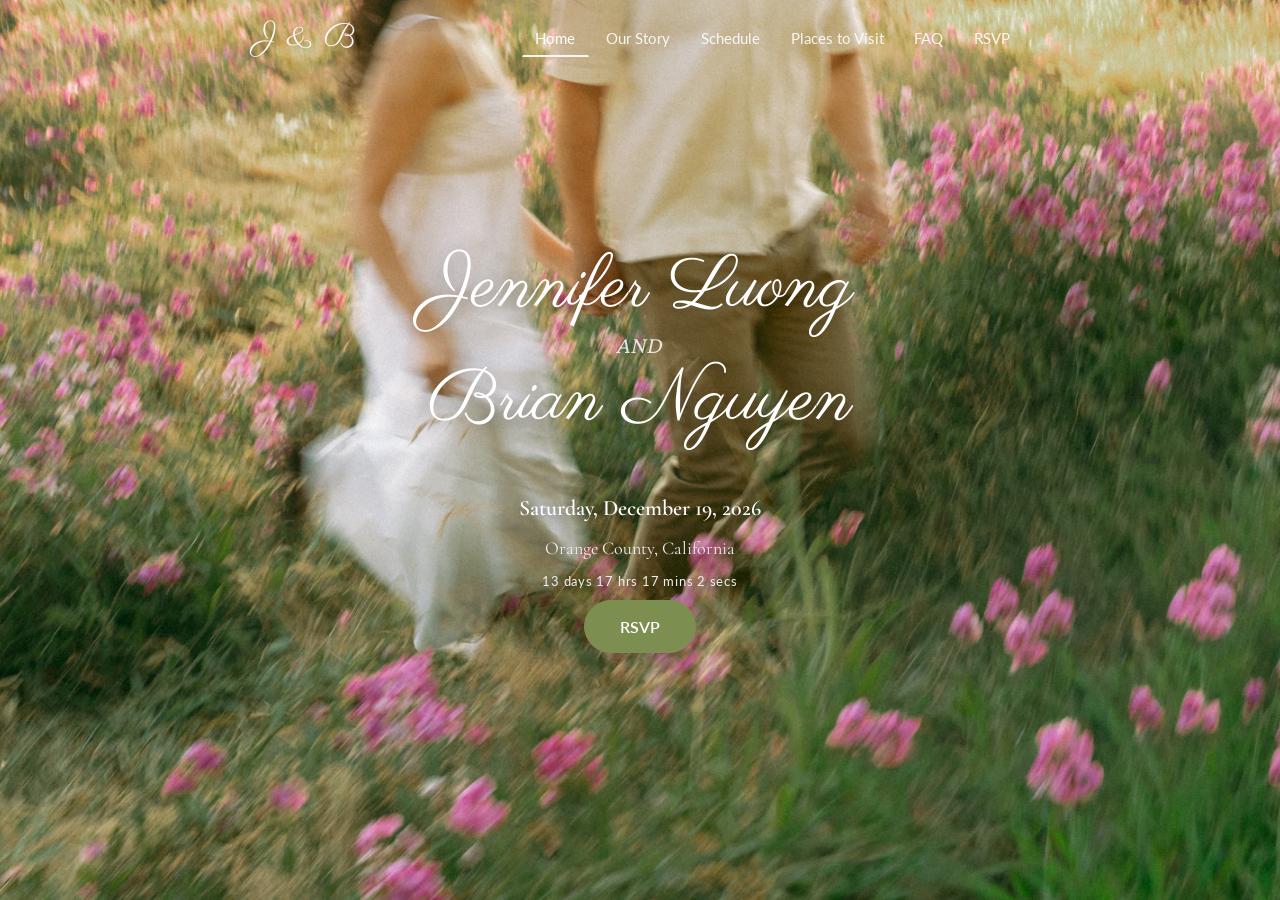
==== index.html @ 2b69e9c0 "Reduce homepage font size on mobile" ====
<!doctype html>
<html lang="en">
<head>
  <meta charset="utf-8">
  <meta name="viewport" content="width=device-width, initial-scale=1">
  <title>Jen and Brian | Wedding</title>
  <meta name="description" content="Jen and Brian wedding details, story, schedule, and travel information.">
  <link rel="preconnect" href="https://fonts.googleapis.com">
  <link rel="preconnect" href="https://fonts.gstatic.com" crossorigin>
  <link href="https://fonts.googleapis.com/css2?family=Cormorant+Garamond:wght@500;600;700&family=Crimson+Pro:wght@400;600&family=Dancing+Script:wght@600;700&family=Lato:wght@400;700&family=Parisienne&display=swap" rel="stylesheet">
  <link rel="stylesheet" href="assets/css/styles.css">
</head>
<body>
  <div class="page-hero page-hero--home">
    <header class="site-header">
      <div class="header-inner">
        <a class="wordmark" href="index.html">J & B</a>
        <button class="nav-toggle" data-nav-toggle aria-expanded="false" aria-controls="main-nav" aria-label="Menu">☰</button>
        <ul class="main-nav" id="main-nav" data-nav>
          <li><a class="active" href="index.html">Home</a></li>
          <li><a href="our-story.html">Our Story</a></li>
          <li><a href="schedule.html">Schedule</a></li>
          <li><a href="places-to-visit.html">Places to Visit</a></li>
          <li><a href="faq.html">FAQ</a></li>
          <li><a href="https://withjoy.com/jennifer-and-brian-dec-2026/rsvp">RSVP</a></li>
        </ul>
      </div>
    </header>
    <div class="hero-content">
      <div class="hero-names">
        <p class="hero-name">Jennifer Luong</p>
        <p class="hero-ampersand">AND</p>
        <p class="hero-name">Brian Nguyen</p>
      </div>
      <div class="hero-details">
        <p class="home-date">Saturday, December 19, 2026</p>
        <p class="home-location">Orange County, California</p>
        <p class="home-countdown" data-countdown="2026-12-19T17:00:00"></p>
        <a class="button-rsvp" href="https://withjoy.com/jennifer-and-brian-dec-2026/rsvp">RSVP</a>
      </div>
    </div>
  </div>

  <script src="assets/js/site.js" defer></script>
</body>
</html>
---- assets/css/styles.css ----
:root {
  --bg-cream: #f5f2e4;
  --bg-sand: #fcf9f3;
  --bg-green: #e8f0e6;
  --paper: #fffdf7;
  --ink: #333333;
  --ink-muted: #5a524b;
  --brand: #7d8e51;
  --brand-dark: #6b7b43;
  --line: #dacbb5;
  --shadow: 0 10px 30px rgba(59, 42, 29, 0.08);
  --radius: 16px;
  --radius-sm: 10px;
  --max: 800px;
}

* {
  box-sizing: border-box;
}

html,
body {
  margin: 0;
  padding: 0;
}

body {
  font-family: "Lato", "Segoe UI", sans-serif;
  font-size: 15px;
  color: #333333;
  background: var(--bg-sand);
  line-height: 1.6;
}

img {
  max-width: 100%;
  height: auto;
}

a {
  color: #7d8e51;
}

p {
  font-size: 14px;
}

/* ---- Hero banner ---- */
.page-hero {
  position: relative;
  width: 100%;
  min-height: 280px;
  background-image: url('../images/DSC05276.jpg');
  background-size: cover;
  background-position: center top;
  overflow: hidden;
}

.page-hero--home {
  height: 100vh;
  display: flex;
  flex-direction: column;
  position: relative;
  background-attachment: fixed;
}

/* ---- Hero carousel (disabled) ----
.hero-carousel {
  position: absolute;
  inset: 0;
  z-index: 1;
}

.hero-slide {
  position: absolute;
  inset: 0;
  background-size: cover;
  background-position: center;
  animation: slideLeft 15s linear infinite;
}

.hero-slide:nth-child(1) {
  animation-delay: 0s;
}

.hero-slide:nth-child(2) {
  animation-delay: -5s;
}

.hero-slide:nth-child(3) {
  animation-delay: -10s;
}

@keyframes slideLeft {
  0% {
    transform: translateX(100%);
  }
  33.33% {
    transform: translateX(0);
  }
  66.66% {
    transform: translateX(-100%);
  }
  100% {
    transform: translateX(-100%);
  }
}
---- */

.page-hero::after {
  position: absolute;
  inset: 0;
  background: linear-gradient(to bottom, rgba(0,0,0,0.12) 0%, rgba(0,0,0,0.04) 60%, transparent 100%);
  pointer-events: none;
  z-index: 2;
}

.hero-names {
  position: relative;
  z-index: 3;
  display: flex;
  flex-direction: column;
  align-items: center;
  justify-content: center;
  padding: 0;
  text-align: center;
}

.hero-name {
  font-family: "Parisienne", cursive !important;
  font-weight: 400;
  font-size: 72px !important;
  color: #fff;
  margin: 0;
  line-height: 1.15;
  text-shadow: 0 2px 16px rgba(0, 0, 0, 0.28);
}

.hero-ampersand {
  font-family: "Crimson Pro", serif !important;
  font-weight: 400;
  font-style: italic;
  font-size: 24px !important;
  color: #ffffffd1;
  margin: 0.2rem 0;
  line-height: 1;
  text-shadow: 0 2px 10px rgba(0, 0, 0, 0.2);
}

.hero-content {
  position: relative;
  z-index: 3;
  flex: 1;
  display: flex;
  flex-direction: column;
  align-items: center;
  justify-content: center;
  padding: 3rem 1.5rem;
  text-align: center;
  gap: 3rem;
}

.hero-details {
  display: flex;
  flex-direction: column;
  align-items: center;
  gap: 0.5rem;
}

/* ---- Home intro card ---- */
.home-intro {
  max-width: 600px;
  margin: 0 auto;
  padding: 3rem 1.5rem 1rem;
  text-align: center;
}

.home-date {
  font-family: "Cormorant Garamond", Georgia, serif;
  font-size: 22px;
  color: #fff;
  margin: 0;
  font-weight: 600;
  text-shadow: 0 2px 8px rgba(0, 0, 0, 0.25);
}

.home-location {
  font-family: "Cormorant Garamond", Georgia, serif;
  font-size: 18px;
  color: #f0f0f0;
  margin: 0;
  text-shadow: 0 1px 6px rgba(0, 0, 0, 0.2);
}

.home-countdown {
  font-size: 13px;
  letter-spacing: 0.06em;
  color: #f0f0f0;
  margin: 0;
  text-shadow: 0 1px 6px rgba(0, 0, 0, 0.2);
}

.button-rsvp {
  display: inline-flex;
  align-items: center;
  justify-content: center;
  min-height: 52px;
  padding: 0.8rem 2.2rem;
  border-radius: 999px;
  background: var(--brand);
  color: #fff;
  border: 1px solid var(--brand);
  text-decoration: none;
  font-weight: 600;
  font-size: 16px;
  transition: transform 180ms ease, background-color 180ms ease;
  box-shadow: 0 4px 12px rgba(0, 0, 0, 0.15);
}

.button-rsvp:hover,
.button-rsvp:focus-visible {
  background: var(--brand-dark);
  transform: translateY(-2px);
}

/* ---- Site header ---- */
.site-header {
  position: absolute;
  top: 0;
  left: 0;
  right: 0;
  z-index: 30;
  background: transparent;
  border-bottom: none;
  transition: background 280ms ease, border-color 280ms ease, box-shadow 280ms ease;
}

.site-header.scrolled {
  position: fixed;
  background: rgba(255, 253, 247, 0.95);
  backdrop-filter: blur(8px);
  border-bottom: 1px solid rgba(143, 95, 70, 0.2);
  box-shadow: 0 2px 12px rgba(59, 42, 29, 0.07);
}

/* Wordmark + toggle: white on hero */
.site-header:not(.scrolled) .wordmark {
  color: #fffffff2;
  text-shadow: 0 1px 6px rgba(0, 0, 0, 0.25);
}

.site-header:not(.scrolled) .nav-toggle {
  border-color: rgba(255, 255, 255, 0.45);
  background: rgba(255, 255, 255, 0.12);
  color: #fff;
}

.header-inner {
  max-width: var(--max);
  margin: 0 auto;
  padding: 0.75rem 1rem;
  display: flex;
  align-items: center;
  justify-content: space-between;
  gap: 1rem;
}

.wordmark {
  font-family: "Parisienne", cursive;
  font-size: 32px;
  letter-spacing: 0.02em;
  text-decoration: none;
  color: inherit;
}

.nav-toggle {
  border: 1px solid var(--line);
  background: var(--paper);
  color: #333333;
  border-radius: 999px;
  width: 44px;
  height: 44px;
  font-size: 18px;
  display: inline-flex;
  align-items: center;
  justify-content: center;
}

.main-nav {
  position: absolute;
  inset: calc(100% + 1px) 0 auto 0;
  margin: 0;
  padding: 0.25rem 1rem 0.85rem;
  list-style: none;
  display: none;
  background: rgba(255, 253, 247, 0.97);
  border-bottom: 1px solid rgba(143, 95, 70, 0.22);
}

.main-nav.open {
  display: block;
}

.main-nav li {
  margin: 0.3rem 0;
}

.main-nav a {
  display: block;
  text-decoration: none;
  border: 1px solid transparent;
  border-radius: 999px;
  padding: 0.45rem 0.8rem;
}

.main-nav a:hover,
.main-nav a:focus-visible {
  border-color: var(--line);
}

.main-nav a.active {
  border-color: var(--brand);
  color: #6b7b43;
  background: #f8f0e7;
}

.page {
  max-width: var(--max);
  margin: 0 auto;
  padding: 3rem 3rem 4rem;
  background: var(--bg-cream);
}

.eyebrow {
  text-transform: uppercase;
  letter-spacing: 0.12em;
  font-size: 12px;
  color: #5a524b;
  margin: 0 0 0.6rem;
}

h1 {
  text-transform: uppercase;
  letter-spacing: 0.12em;
  font-size: 20px;
  color: #5a524b;
  margin: 0 0 0.6rem;
}

h2,
h3 {
  margin-top: 0;
  font-family: "Cormorant Garamond", Georgia, serif;
  line-height: 1.1;
}

h2 {
  font-size: 32px;
  margin-bottom: 0.7rem;
}

h3 {
  font-size: 21px;
}

.lead {
  font-size: 16px;
  color: #5a524b;
  max-width: 70ch;
}

.hero {
  display: grid;
  gap: 1.5rem;
  align-items: center;
  margin-bottom: 2.5rem;
}

.hero-card,
.panel,
.event,
.place,
.faq-item,
.cta-box {
  background: var(--paper);
  border: 1px solid var(--line);
  border-radius: var(--radius);
  box-shadow: var(--shadow);
}

.hero-card {
  padding: clamp(1.2rem, 1rem + 1vw, 2.1rem);
}

.image-placeholder {
  aspect-ratio: 4 / 5;
  border-radius: var(--radius);
  border: 1px dashed #bfa78d;
  background:
    linear-gradient(135deg, rgba(143, 95, 70, 0.16), rgba(143, 95, 70, 0.05)),
    repeating-linear-gradient(45deg, rgba(143, 95, 70, 0.08) 0 10px, rgba(143, 95, 70, 0.02) 10px 20px);
  display: grid;
  place-items: center;
  text-align: center;
  color: #755544;
  padding: 1rem;
  font-family: "Cormorant Garamond", Georgia, serif;
  font-size: 19px;
}

.button-row {
  display: flex;
  flex-wrap: wrap;
  gap: 0.8rem;
  margin-top: 1.3rem;
}

.button,
.link-chip {
  display: inline-flex;
  align-items: center;
  justify-content: center;
  min-height: 48px;
  border-radius: 999px;
  padding: 0.6rem 1.1rem;
  text-decoration: none;
  font-weight: 600;
}

.button.primary {
  background: var(--brand);
  color: #fff;
  border: 1px solid var(--brand);
}

.button.primary:hover,
.button.primary:focus-visible {
  background: var(--brand-dark);
}

.button.ghost {
  border: 1px solid var(--line);
  background: #fff;
}

.grid-3,
.grid-2 {
  display: grid;
  gap: 1rem;
}

.panel,
.event,
.place,
.cta-box {
  padding: 1.1rem;
}

.section {
  margin: 2rem 0;
}

.timeline {
  margin: 1.4rem 0 0;
  padding: 0;
  list-style: none;
  display: grid;
  gap: 1rem;
}

.timeline li {
  border-left: 3px solid #cda98f;
  padding: 0.4rem 0 0.4rem 1rem;
  background: rgba(255, 255, 255, 0.5);
  border-radius: 0 var(--radius-sm) var(--radius-sm) 0;
}

.meta {
  color: #5a524b;
  margin: 0.1rem 0 0.7rem;
}

.schedule-list {
  display: grid;
  gap: 1rem;
  margin-top: 1rem;
}

.page-hero--subtle {
  /* inherits height and background from .page-hero */
}

.page-hero--subtle::after {
  display: none;
}

.page-hero--subtle .site-header:not(.scrolled) .wordmark {
  color: #fffffff2;
  text-shadow: 0 1px 6px rgba(0, 0, 0, 0.25);
}

.page-hero--subtle .site-header:not(.scrolled) .nav-toggle {
  border-color: rgba(255, 255, 255, 0.45);
  background: rgba(255, 255, 255, 0.12);
  color: #fff;
}

.page-hero--subtle .site-header:not(.scrolled) .main-nav a {
  color: #fff;
}

.page-hero--minimal {
  min-height: 250px;
  display: flex;
  flex-direction: column;
  position: relative;
}

.page-hero--minimal .site-header {
  position: fixed;
}

.page-hero--minimal .site-header:not(.scrolled) .wordmark {
  color: #fffffff2;
  text-shadow: 0 1px 6px rgba(0, 0, 0, 0.25);
}

.page-hero--minimal .site-header:not(.scrolled) .nav-toggle {
  border-color: rgba(255, 255, 255, 0.45);
  background: rgba(255, 255, 255, 0.12);
  color: #fff;
}

.page-hero--minimal::after {
  display: none;
}

.schedule-day {
  margin-top: 1rem;
}

.schedule-day-label {
  margin: 0 0 1.2rem;
  font-size: 16px;
  letter-spacing: 0.18em;
  text-transform: uppercase;
  color: #5a524b;
}

.schedule-timeline {
  position: relative;
  padding-left: 48px;
}

.schedule-timeline::before {
  content: "";
  position: absolute;
  left: 12px;
  top: 6px;
  bottom: 8px;
  width: 1px;
  background: #c9baa4;
}

.schedule-item {
  position: relative;
  padding: 0 0 1.5rem;
}

.schedule-item::before {
  content: "";
  position: absolute;
  left: -43px;
  top: 6px;
  width: 10px;
  height: 10px;
  border-radius: 50%;
  border: 2px solid #6b7b43;
  background: #f5f2e4;
}

.schedule-item:last-child {
  padding-bottom: 0;
}

.schedule-time {
  display: block;
  margin: 0 0 0.2rem;
  font-size: 15px;
  color: #5a524b;
}

.schedule-title {
  margin: 0 0 0.3rem;
  font-size: 28px;
  line-height: 1.12;
}

.schedule-address {
  margin: 0 0 0.6rem;
  color: #7d8e51;
}

.schedule-item p {
  margin: 0 0 0.6rem;
}

.schedule-map-wrap {
  margin: 0.6rem 0 0.6rem;
  border-radius: 10px;
  overflow: hidden;
  border: 1px solid #d8cdb9;
}

.schedule-map-wrap iframe {
  width: 100%;
  height: 230px;
  border: 0;
  display: block;
}

.schedule-actions {
  margin: 0;
  font-size: 12px;
  letter-spacing: 0.1em;
  text-transform: uppercase;
  color: #7d8e51;
}

.schedule-actions a {
  color: #7d8e51;
  text-decoration: none;
}

.schedule-actions a:hover,
.schedule-actions a:focus-visible {
  text-decoration: underline;
}

.schedule-actions span {
  color: #9c9a8e;
  margin: 0 6px;
}

.event time {
  font-family: "Cormorant Garamond", Georgia, serif;
  font-size: 21px;
  color: #6b7b43;
}

.faq {
  display: grid;
  gap: 0.9rem;
}

.faq-item {
  overflow: clip;
}

.faq-item summary {
  cursor: pointer;
  padding: 0.9rem 1rem;
  font-weight: 700;
  list-style: none;
}

.faq-item summary::-webkit-details-marker {
  display: none;
}

.faq-item summary::after {
  content: "+";
  float: right;
  color: #6b7b43;
}

.faq-item[open] summary::after {
  content: "-";
}

.faq-item p {
  margin: 0;
  padding: 0 1rem 1rem;
  color: #5a524b;
}

.faq-item table {
  width: calc(100% - 2rem);
  margin: 0 1rem 1rem;
  border-collapse: collapse;
  font-size: 13px;
}

.faq-item th,
.faq-item td {
  border: 1px solid #d9cdbb;
  padding: 6px 8px;
  text-align: left;
  vertical-align: top;
}

.faq-item th {
  background: #f8f3e8;
  color: #333333;
}

.qa-intro {
  text-align: left;
}

.page-hero--minimal + .page > .section:first-child,
.page-hero--minimal + .page > .schedule-day:first-child,
.page-hero--minimal + .page > .qa-intro:first-child {
  margin-top: 1rem;
}

.qa-title {
  font-family: "Parisienne", cursive;
  font-size: 64px;
  font-weight: 400;
  line-height: 1;
  margin: 0 0 0.8rem;
  color: #333333;
}

.qa-category-title {
  font-family: "Cormorant Garamond", Georgia, serif;
  font-size: 18px;
  font-weight: 600;
  color: #333333;
  margin: 1.5rem 0 0.6rem;
  text-transform: uppercase;
  letter-spacing: 0.08em;
  border-bottom: 2px solid var(--brand);
  padding-bottom: 0.5rem;
}

.qa-subtitle {
  margin: 0;
  font-size: 14px;
  line-height: 1.5;
  text-align: left;
}

.qa-list {
  display: grid;
  gap: 1.6rem;
}

.qa-entry {
  padding: 0;
}

.qa-question {
  margin: 0 0 0.6rem;
  font-family: "Cormorant Garamond", Georgia, serif;
  font-size: 18px;
  font-weight: 600;
  line-height: 1.2;
  color: #333333;
}

.qa-answer {
  margin: 0 0 0.55rem;
  padding: 0;
  color: #5a524b;
}

.qa-table-wrap {
  overflow-x: auto;
  margin: 0 0 0.7rem;
}

.qa-table {
  width: 100%;
  border-collapse: collapse;
  font-size: 13px;
  margin: 0;
}

.qa-table th,
.qa-table td {
  border: 1px solid #d9cdbb;
  padding: 6px 8px;
  text-align: left;
  vertical-align: top;
}

.qa-table th {
  background: #f8f3e8;
  color: #333333;
}

.link-chip {
  border: 1px solid var(--line);
  background: #fff;
}

.site-footer {
  border-top: 1px solid rgba(143, 95, 70, 0.2);
  padding: 1.2rem 1rem 2.2rem;
}

.footer-inner {
  max-width: var(--max);
  margin: 0 auto;
  color: #5a524b;
  display: flex;
  flex-wrap: wrap;
  justify-content: space-between;
  gap: 0.7rem;
}

.reveal {
  opacity: 0;
  transform: translateY(16px);
  transition: opacity 500ms ease, transform 500ms ease;
}

.reveal.is-visible {
  opacity: 1;
  transform: translateY(0);
}

/* ---- Blog layout ---- */
.blog-container {
  display: grid;
  grid-template-columns: repeat(2, minmax(0, 1fr));
  gap: 2.5rem;
  max-width: 1200px;
}

.blog-column {
  padding: 0;
}

.blog-author {
  font-family: "Cormorant Garamond", Georgia, serif;
  font-size: 28px;
  color: #333333;
  margin: 0 0 1.5rem;
  font-weight: 600;
  border-bottom: 2px solid var(--brand);
  padding-bottom: 0.8rem;
}

.blog-column p {
  line-height: 1.75;
  color: #5a524b;
  margin: 0 0 1.3rem;
  text-align: justify;
}

.blog-column p:last-child {
  margin-bottom: 0;
}

/* Polish pass */
h1 {
  text-wrap: balance;
}

h2,
h3 {
  letter-spacing: 0.01em;
  text-wrap: balance;
}

.lead {
  max-width: 62ch;
  line-height: 1.7;
}

.panel,
.event,
.place,
.cta-box,
.faq-item {
  transition: transform 220ms ease, box-shadow 220ms ease, border-color 220ms ease;
}

.panel:hover,
.event:hover,
.place:hover,
.cta-box:hover,
.faq-item:hover {
  transform: translateY(-2px);
  box-shadow: 0 18px 40px rgba(59, 42, 29, 0.14);
  border-color: #c8a98f;
}

.button,
.link-chip {
  transition: transform 180ms ease, background-color 180ms ease, color 180ms ease, border-color 180ms ease;
}

.button:hover,
.link-chip:hover {
  transform: translateY(-1px);
}

.section {
  margin: 2.5rem 0;
}

@media (max-width: 900px) {
  .blog-container {
    grid-template-columns: 1fr;
    gap: 2rem;
  }
}

@media (min-width: 780px) {
  .nav-toggle {
    display: none;
  }

  .main-nav {
    position: static;
    display: flex;
    padding: 0;
    background: transparent;
    border: 0;
    gap: 0.2rem;
  }

  .main-nav.open {
    display: flex;
  }

  .main-nav li {
    margin: 0;
  }

  /* Desktop nav: white text over hero */
  .site-header:not(.scrolled) .main-nav a {
    color: #ffffffe6;
  }

  .site-header:not(.scrolled) .main-nav a:hover,
  .site-header:not(.scrolled) .main-nav a:focus-visible {
    border-color: rgba(255, 255, 255, 0.4);
    background: rgba(255, 255, 255, 0.1);
  }

  .site-header:not(.scrolled) .main-nav a.active {
    background: transparent;
    border-color: transparent;
    border-bottom: 2px solid rgba(255, 255, 255, 0.9);
    border-radius: 0;
    color: #fff;
    padding-bottom: calc(0.45rem - 2px);
  }

  /* Desktop nav: dark text when scrolled */
  .site-header.scrolled .main-nav a {
    color: #333333;
  }

  .site-header.scrolled .main-nav a.active {
    border-color: var(--brand);
    color: #6b7b43;
    background: #f8f0e7;
    border-bottom: none;
    border-radius: 999px;
    padding-bottom: 0.45rem;
  }

  .site-header.scrolled .main-nav a:hover,
  .site-header.scrolled .main-nav a:focus-visible {
    border-color: var(--line);
    background: transparent;
  }

  .hero {
    grid-template-columns: 1.15fr 0.85fr;
  }

  .grid-2 {
    grid-template-columns: repeat(2, minmax(0, 1fr));
  }

  .grid-3 {
    grid-template-columns: repeat(3, minmax(0, 1fr));
  }
}

@media (max-width: 1200px) {
  .page-hero {
    background-size: cover;
    background-repeat: no-repeat;
    background-position: center top;
  }
}

@media (prefers-reduced-motion: reduce) {
  .reveal,
  .reveal.is-visible {
    opacity: 1;
    transform: none;
    transition: none;
  }

  .panel,
  .event,
  .place,
  .cta-box,
  .faq-item,
  .button,
  .link-chip {
    transition: none;
  }
}

@media (max-width: 520px) {
  .page {
    padding: 1.6rem 0.9rem 3rem;
  }

  .qa-title {
    font-size: 48px;
  }

  .qa-subtitle {
    font-size: 13px;
  }

  .qa-question {
    font-size: 19px;
  }

  .schedule-day-label {
    font-size: 16px;
    letter-spacing: 0.14em;
  }

  .schedule-timeline {
    padding-left: 34px;
  }

  .schedule-item::before {
    left: -31px;
  }

  .schedule-title {
    font-size: 30px;
  }

  .schedule-map-wrap iframe {
    height: 210px;
  }

  .hero-name {
    font-size: 48px !important;
  }

  .hero-ampersand {
    font-size: 18px !important;
  }
}
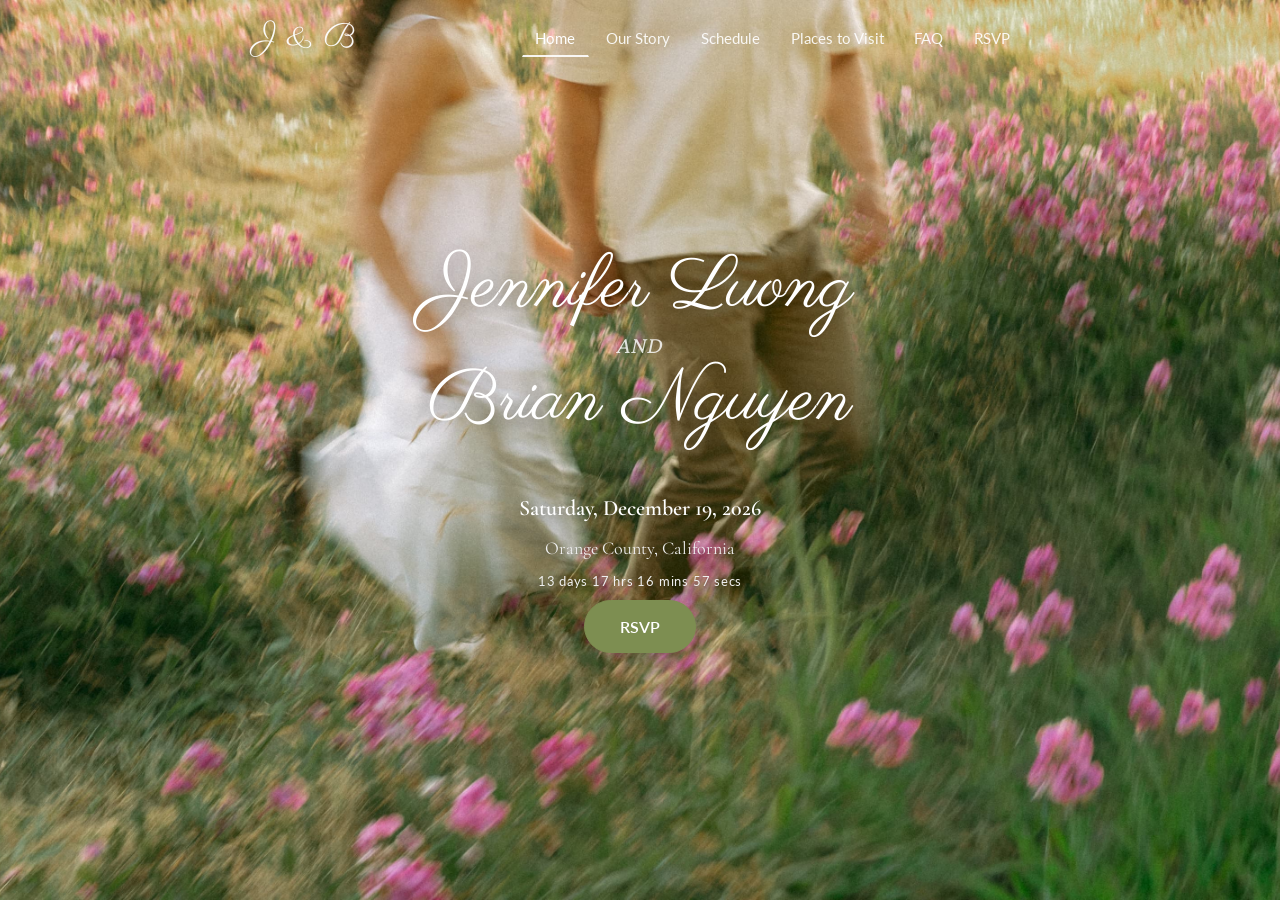
==== commit d0e7821a: "Update wording" ====
--- a/index.html
+++ b/index.html
@@ -3,8 +3,8 @@
 <head>
   <meta charset="utf-8">
   <meta name="viewport" content="width=device-width, initial-scale=1">
-  <title>Jen and Brian | Wedding</title>
-  <meta name="description" content="Jen and Brian wedding details, story, schedule, and travel information.">
+  <title>Jennifer & Brian's Wedding</title>
+  <meta name="description" content="Jennifer and Brian's wedding details, story, schedule, frequently asked questions, and rsvp.">
   <link rel="preconnect" href="https://fonts.googleapis.com">
   <link rel="preconnect" href="https://fonts.gstatic.com" crossorigin>
   <link href="https://fonts.googleapis.com/css2?family=Cormorant+Garamond:wght@500;600;700&family=Crimson+Pro:wght@400;600&family=Dancing+Script:wght@600;700&family=Lato:wght@400;700&family=Parisienne&display=swap" rel="stylesheet">
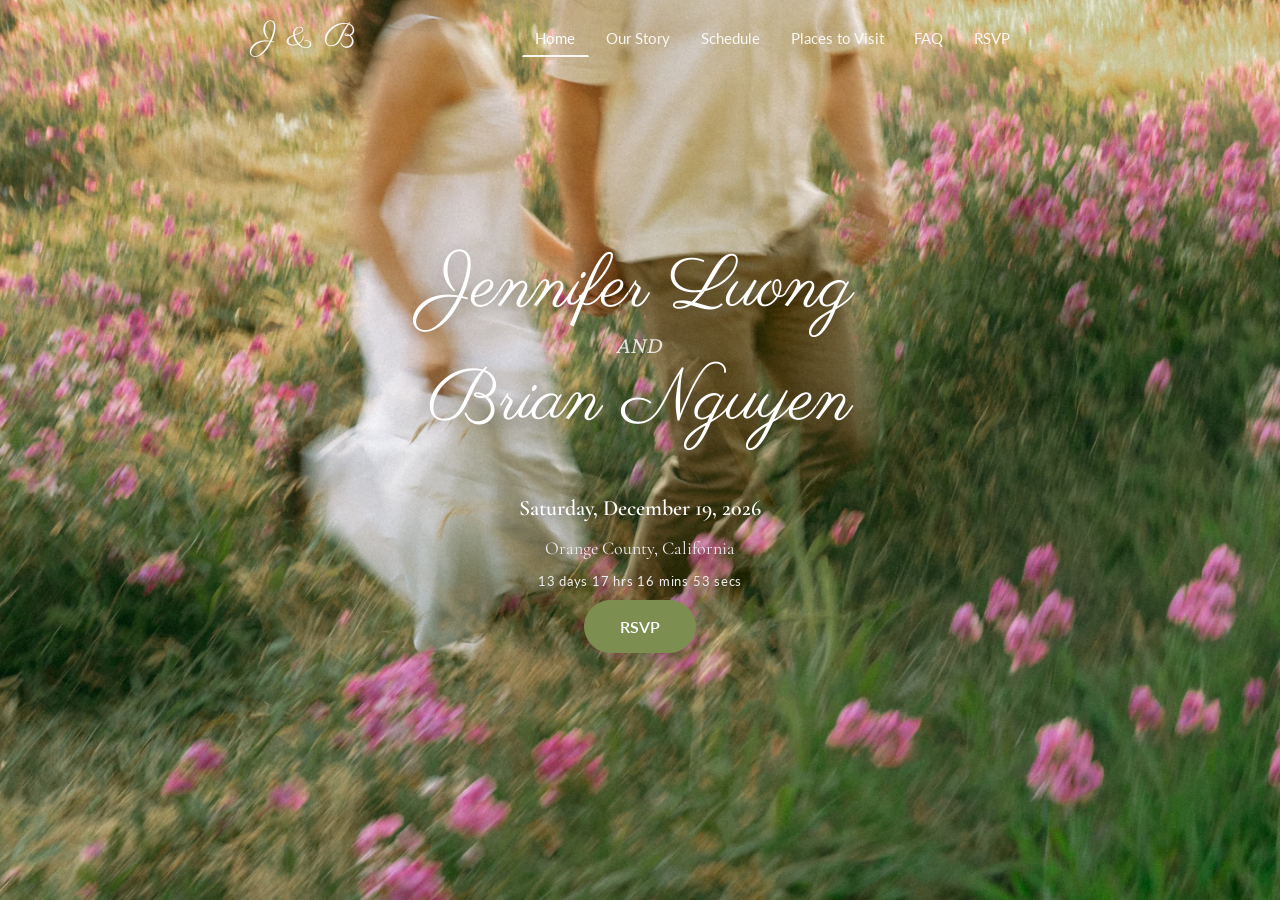
==== commit 5302e488: "Update withjoy url" ====
--- a/index.html
+++ b/index.html
@@ -22,7 +22,7 @@
           <li><a href="schedule.html">Schedule</a></li>
           <li><a href="places-to-visit.html">Places to Visit</a></li>
           <li><a href="faq.html">FAQ</a></li>
-          <li><a href="https://withjoy.com/jennifer-and-brian-dec-2026/rsvp">RSVP</a></li>
+          <li><a href="https://withjoy.com/jen-and-brian-2026/rsvp">RSVP</a></li>
         </ul>
       </div>
     </header>
@@ -36,7 +36,7 @@
         <p class="home-date">Saturday, December 19, 2026</p>
         <p class="home-location">Orange County, California</p>
         <p class="home-countdown" data-countdown="2026-12-19T17:00:00"></p>
-        <a class="button-rsvp" href="https://withjoy.com/jennifer-and-brian-dec-2026/rsvp">RSVP</a>
+        <a class="button-rsvp" href="https://withjoy.com/jen-and-brian-2026/rsvp">RSVP</a>
       </div>
     </div>
   </div>
--- a/assets/css/styles.css
+++ b/assets/css/styles.css
@@ -456,6 +456,31 @@
   padding: 1.1rem;
 }
 
+.place-list {
+  list-style: disc;
+  margin: 0;
+  padding: 0 0 0 1.2rem;
+}
+
+.place-list li {
+  font-size: 15px;
+  color: #3d342b;
+  line-height: 1.6;
+  padding: 0.2rem 0;
+}
+
+.section-label {
+  font-family: "Cormorant Garamond", Georgia, serif;
+  font-size: 18px;
+  font-weight: 600;
+  text-transform: uppercase;
+  letter-spacing: 0.08em;
+  color: #333333;
+  margin: 0 0 0.8rem;
+  padding-bottom: 0.5rem;
+  border-bottom: 2px solid var(--brand);
+}
+
 .section {
   margin: 2rem 0;
 }
@@ -510,7 +535,7 @@
 }
 
 .page-hero--minimal {
-  min-height: 250px;
+  min-height: 200px;
   display: flex;
   flex-direction: column;
   position: relative;
@@ -1013,6 +1038,10 @@
 }
 
 @media (max-width: 520px) {
+  .page-hero--minimal {
+    min-height: 140px;
+  }
+
   .page {
     padding: 1.6rem 0.9rem 3rem;
   }
@@ -1058,3 +1087,114 @@
     font-size: 18px !important;
   }
 }
+
+/* ---- Carousel ---- */
+.carousel {
+  position: relative;
+  max-width: 860px;
+  margin: 0 auto;
+  user-select: none;
+}
+
+.carousel-track-wrap {
+  overflow: hidden;
+  border-radius: 6px;
+}
+
+.carousel-track {
+  display: flex;
+  transition: transform 0.45s ease;
+  list-style: none;
+  margin: 0;
+  padding: 0;
+}
+
+.carousel-slide {
+  flex: 0 0 100%;
+  list-style: none;
+  padding: 0;
+  margin: 0;
+}
+
+.carousel-slide img {
+  width: 100%;
+  height: 520px;
+  object-fit: contain;
+  background: #f5f0ea;
+  display: block;
+}
+
+.carousel-caption {
+  text-align: center;
+  font-family: "Lato", sans-serif;
+  font-size: 0.85rem;
+  color: #7a6f65;
+  margin: 0.6rem 0 0;
+  font-style: italic;
+}
+
+.carousel-btn {
+  position: absolute;
+  top: 50%;
+  transform: translateY(-50%);
+  z-index: 2;
+  background: rgba(255, 255, 255, 0.75);
+  border: none;
+  border-radius: 50%;
+  width: 44px;
+  height: 44px;
+  font-size: 18px;
+  cursor: pointer;
+  display: flex;
+  align-items: center;
+  justify-content: center;
+  transition: background 0.2s;
+}
+
+.carousel-btn:hover {
+  background: rgba(255, 255, 255, 0.95);
+}
+
+.carousel-btn--prev {
+  left: -22px;
+}
+
+.carousel-btn--next {
+  right: -22px;
+}
+
+.carousel-dots {
+  display: flex;
+  justify-content: center;
+  gap: 8px;
+  margin-top: 14px;
+}
+
+.carousel-dot {
+  width: 8px;
+  height: 8px;
+  border-radius: 50%;
+  background: #c9b99a;
+  border: none;
+  cursor: pointer;
+  padding: 0;
+  transition: background 0.2s;
+}
+
+.carousel-dot.active {
+  background: var(--brand);
+}
+
+@media (max-width: 520px) {
+  .carousel-slide img {
+    height: 260px;
+  }
+
+  .carousel-btn--prev {
+    left: 6px;
+  }
+
+  .carousel-btn--next {
+    right: 6px;
+  }
+}
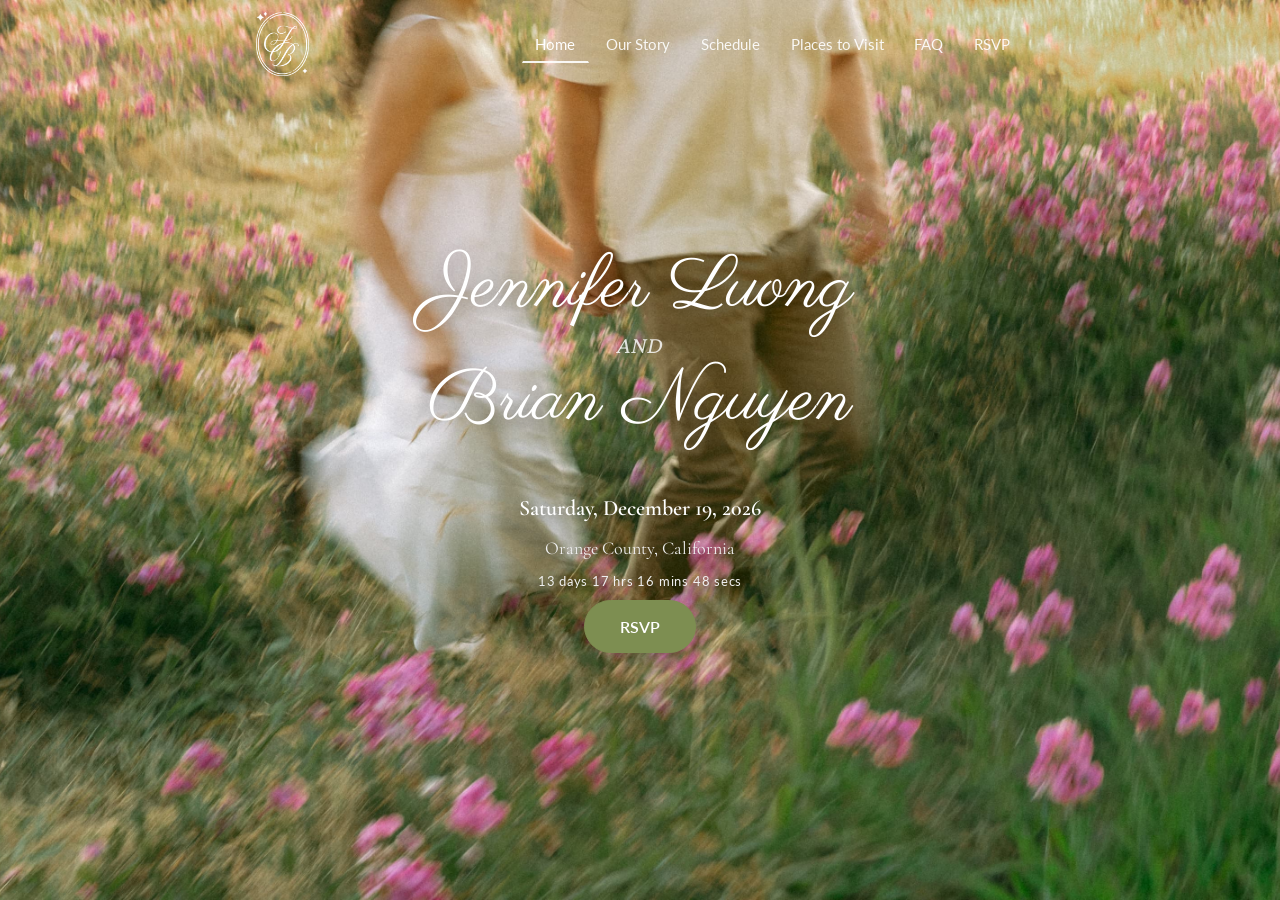
==== commit f757114b: "Add logo" ====
--- a/index.html
+++ b/index.html
@@ -14,7 +14,7 @@
   <div class="page-hero page-hero--home">
     <header class="site-header">
       <div class="header-inner">
-        <a class="wordmark" href="index.html">J & B</a>
+        <a class="wordmark" href="index.html"><img class="nav-logo" src="assets/images/logo.png" alt="J & B"></a>
         <button class="nav-toggle" data-nav-toggle aria-expanded="false" aria-controls="main-nav" aria-label="Menu">☰</button>
         <ul class="main-nav" id="main-nav" data-nav>
           <li><a class="active" href="index.html">Home</a></li>
--- a/assets/css/styles.css
+++ b/assets/css/styles.css
@@ -249,6 +249,10 @@
   text-shadow: 0 1px 6px rgba(0, 0, 0, 0.25);
 }
 
+.site-header:not(.scrolled) .nav-logo {
+  filter: invert(1);
+}
+
 .site-header:not(.scrolled) .nav-toggle {
   border-color: rgba(255, 255, 255, 0.45);
   background: rgba(255, 255, 255, 0.12);
@@ -271,6 +275,13 @@
   letter-spacing: 0.02em;
   text-decoration: none;
   color: inherit;
+}
+
+.nav-logo {
+  height: 64px;
+  width: auto;
+  display: block;
+  transition: filter 280ms ease;
 }
 
 .nav-toggle {
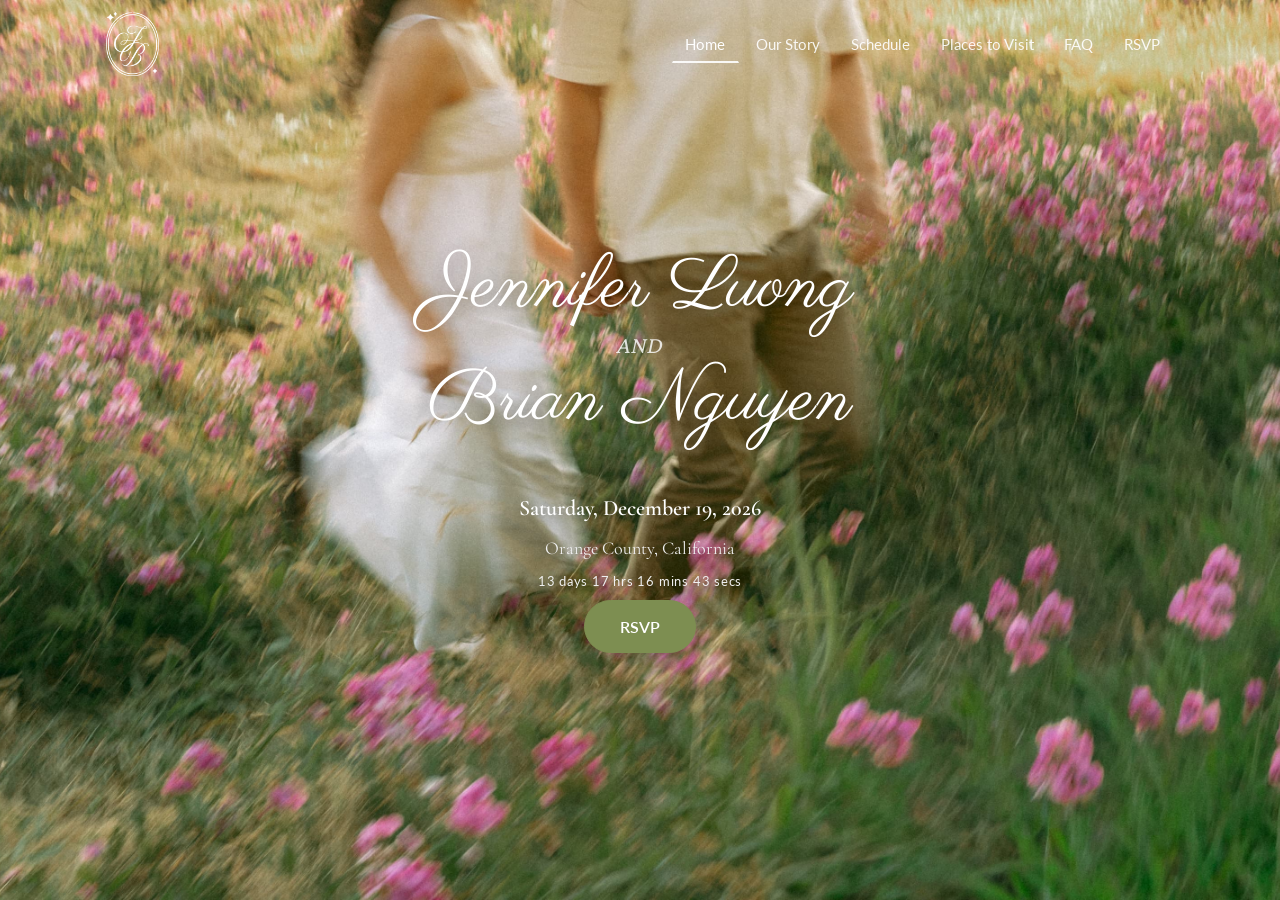
==== commit 6417e4b0: "Move files to subdirectories" ====
--- a/index.html
+++ b/index.html
@@ -18,10 +18,10 @@
         <button class="nav-toggle" data-nav-toggle aria-expanded="false" aria-controls="main-nav" aria-label="Menu">☰</button>
         <ul class="main-nav" id="main-nav" data-nav>
           <li><a class="active" href="index.html">Home</a></li>
-          <li><a href="our-story.html">Our Story</a></li>
-          <li><a href="schedule.html">Schedule</a></li>
-          <li><a href="places-to-visit.html">Places to Visit</a></li>
-          <li><a href="faq.html">FAQ</a></li>
+          <li><a href="our-story/index.html">Our Story</a></li>
+          <li><a href="schedule/index.html">Schedule</a></li>
+          <li><a href="places-to-visit/index.html">Places to Visit</a></li>
+          <li><a href="faq/index.html">FAQ</a></li>
           <li><a href="https://withjoy.com/jen-and-brian-2026/rsvp">RSVP</a></li>
         </ul>
       </div>
--- a/assets/css/styles.css
+++ b/assets/css/styles.css
@@ -11,7 +11,7 @@
   --shadow: 0 10px 30px rgba(59, 42, 29, 0.08);
   --radius: 16px;
   --radius-sm: 10px;
-  --max: 800px;
+  --max: 1100px;
 }
 
 * {
@@ -240,7 +240,6 @@
   background: rgba(255, 253, 247, 0.95);
   backdrop-filter: blur(8px);
   border-bottom: 1px solid rgba(143, 95, 70, 0.2);
-  box-shadow: 0 2px 12px rgba(59, 42, 29, 0.07);
 }
 
 /* Wordmark + toggle: white on hero */
@@ -761,14 +760,12 @@
 
 .qa-category-title {
   font-family: "Cormorant Garamond", Georgia, serif;
-  font-size: 18px;
+  font-size: 20px;
   font-weight: 600;
   color: #333333;
   margin: 1.5rem 0 0.6rem;
   text-transform: uppercase;
   letter-spacing: 0.08em;
-  border-bottom: 2px solid var(--brand);
-  padding-bottom: 0.5rem;
 }
 
 .qa-subtitle {
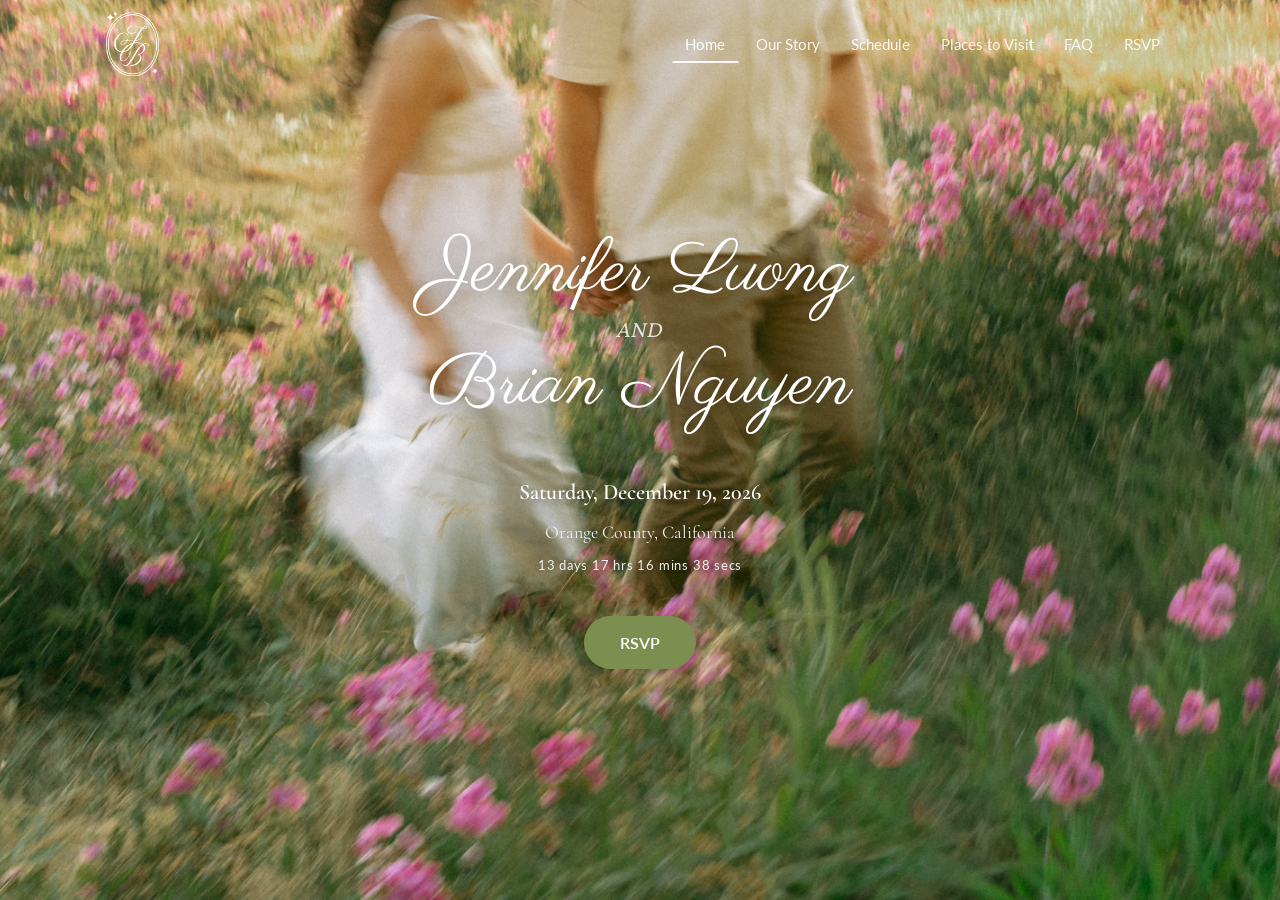
==== commit ff62b1e9: "Fix subdirectory urls" ====
--- a/index.html
+++ b/index.html
@@ -18,10 +18,10 @@
         <button class="nav-toggle" data-nav-toggle aria-expanded="false" aria-controls="main-nav" aria-label="Menu">☰</button>
         <ul class="main-nav" id="main-nav" data-nav>
           <li><a class="active" href="index.html">Home</a></li>
-          <li><a href="our-story/index.html">Our Story</a></li>
-          <li><a href="schedule/index.html">Schedule</a></li>
-          <li><a href="places-to-visit/index.html">Places to Visit</a></li>
-          <li><a href="faq/index.html">FAQ</a></li>
+          <li><a href="our-story/">Our Story</a></li>
+          <li><a href="schedule/">Schedule</a></li>
+          <li><a href="places-to-visit/">Places to Visit</a></li>
+          <li><a href="faq/">FAQ</a></li>
           <li><a href="https://withjoy.com/jen-and-brian-2026/rsvp">RSVP</a></li>
         </ul>
       </div>
--- a/assets/css/styles.css
+++ b/assets/css/styles.css
@@ -196,7 +196,7 @@
   font-size: 13px;
   letter-spacing: 0.06em;
   color: #f0f0f0;
-  margin: 0;
+  margin: 0 0 2rem;
   text-shadow: 0 1px 6px rgba(0, 0, 0, 0.2);
 }
 
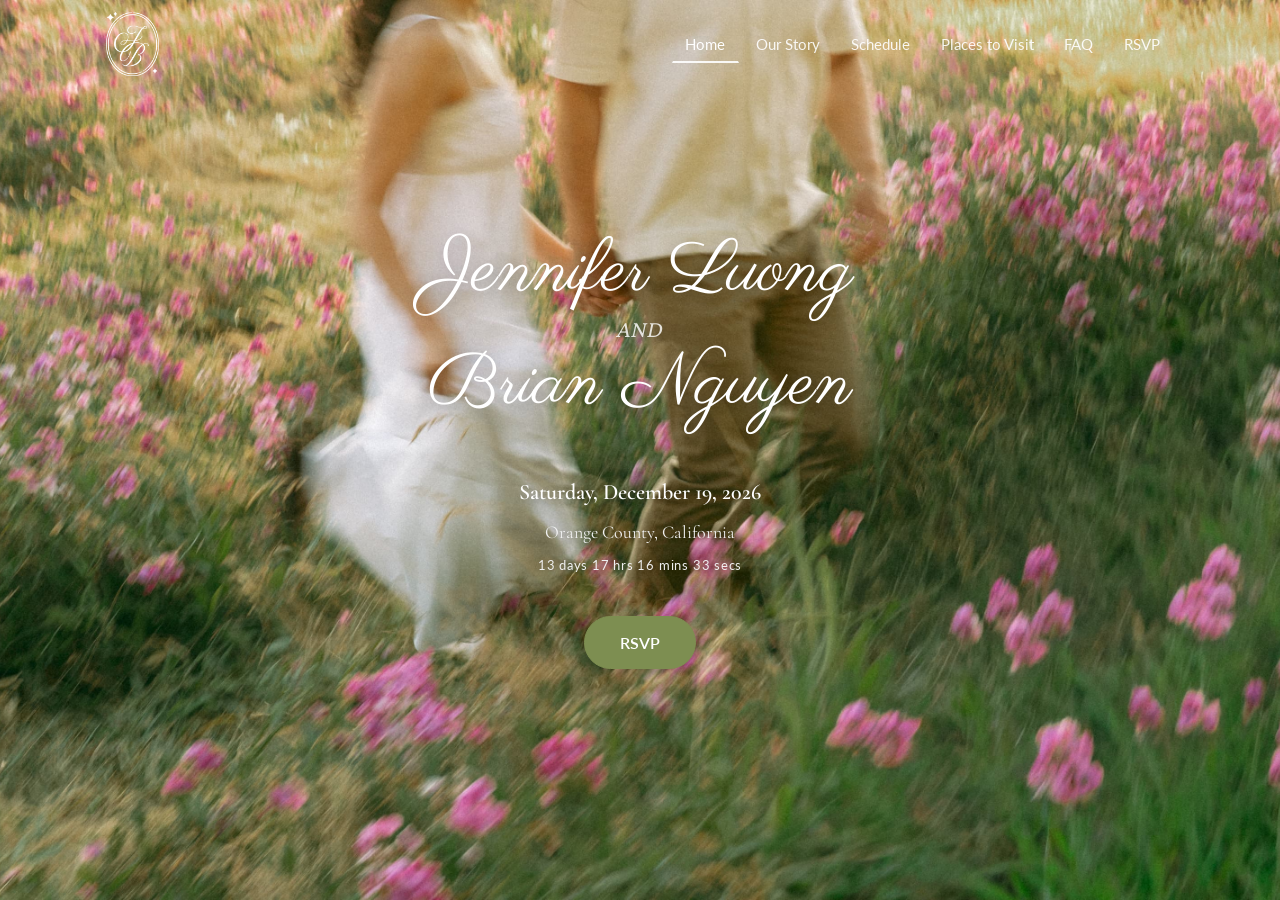
==== commit 3aaeb47f: "Update index.html" ====
--- a/index.html
+++ b/index.html
@@ -5,11 +5,19 @@
   <meta name="viewport" content="width=device-width, initial-scale=1">
   <title>Jennifer & Brian's Wedding</title>
   <meta name="description" content="Jennifer and Brian's wedding details, story, schedule, frequently asked questions, and rsvp.">
+
+  <!-- Social share preview -->
+  <meta property="og:title" content="Jennifer & Brian's Wedding">
+  <meta property="og:description" content="Jennifer and Brian's wedding details, story, schedule, FAQs, and RSVP.">
+  <meta property="og:image" content="https://jen-and-brian.github.io/assets/images/DSC05276.png">
+  <meta property="og:url" content="https://jen-and-brian.github.io">
+
   <link rel="preconnect" href="https://fonts.googleapis.com">
   <link rel="preconnect" href="https://fonts.gstatic.com" crossorigin>
   <link href="https://fonts.googleapis.com/css2?family=Cormorant+Garamond:wght@500;600;700&family=Crimson+Pro:wght@400;600&family=Dancing+Script:wght@600;700&family=Lato:wght@400;700&family=Parisienne&display=swap" rel="stylesheet">
   <link rel="stylesheet" href="assets/css/styles.css">
 </head>
+
 <body>
   <div class="page-hero page-hero--home">
     <header class="site-header">
--- a/assets/css/styles.css
+++ b/assets/css/styles.css
@@ -64,48 +64,6 @@
   background-attachment: fixed;
 }
 
-/* ---- Hero carousel (disabled) ----
-.hero-carousel {
-  position: absolute;
-  inset: 0;
-  z-index: 1;
-}
-
-.hero-slide {
-  position: absolute;
-  inset: 0;
-  background-size: cover;
-  background-position: center;
-  animation: slideLeft 15s linear infinite;
-}
-
-.hero-slide:nth-child(1) {
-  animation-delay: 0s;
-}
-
-.hero-slide:nth-child(2) {
-  animation-delay: -5s;
-}
-
-.hero-slide:nth-child(3) {
-  animation-delay: -10s;
-}
-
-@keyframes slideLeft {
-  0% {
-    transform: translateX(100%);
-  }
-  33.33% {
-    transform: translateX(0);
-  }
-  66.66% {
-    transform: translateX(-100%);
-  }
-  100% {
-    transform: translateX(-100%);
-  }
-}
----- */
 
 .page-hero::after {
   position: absolute;
@@ -480,15 +438,13 @@
 }
 
 .section-label {
-  font-family: "Cormorant Garamond", Georgia, serif;
-  font-size: 18px;
-  font-weight: 600;
+  font-size: 16px;
+  font-weight: 400;
   text-transform: uppercase;
-  letter-spacing: 0.08em;
-  color: #333333;
+  letter-spacing: 0.18em;
+  color: #5a524b;
   margin: 0 0 0.8rem;
-  padding-bottom: 0.5rem;
-  border-bottom: 2px solid var(--brand);
+  font-family: inherit;
 }
 
 .section {
@@ -662,6 +618,26 @@
   color: #7d8e51;
 }
 
+.schedule-menu-heading {
+  margin: 0.8rem 0 0.3rem;
+  font-family: 'Cormorant Garamond', serif;
+  font-weight: 700;
+  font-size: 1rem;
+  letter-spacing: 0.08em;
+  text-transform: uppercase;
+  color: #5a4e3c;
+}
+
+.schedule-menu {
+  margin: 0 0 0.6rem 1.2rem;
+  padding: 0;
+  color: #5a4e3c;
+}
+
+.schedule-menu li {
+  margin-bottom: 0.25rem;
+}
+
 .schedule-actions a {
   color: #7d8e51;
   text-decoration: none;
@@ -759,13 +735,13 @@
 }
 
 .qa-category-title {
-  font-family: "Cormorant Garamond", Georgia, serif;
-  font-size: 20px;
-  font-weight: 600;
-  color: #333333;
+  font-size: 16px;
+  font-weight: 400;
+  text-transform: uppercase;
+  letter-spacing: 0.18em;
+  color: #5a524b;
   margin: 1.5rem 0 0.6rem;
-  text-transform: uppercase;
-  letter-spacing: 0.08em;
+  font-family: inherit;
 }
 
 .qa-subtitle {
@@ -786,10 +762,11 @@
 
 .qa-question {
   margin: 0 0 0.6rem;
-  font-family: "Cormorant Garamond", Georgia, serif;
-  font-size: 18px;
-  font-weight: 600;
-  line-height: 1.2;
+  font-family: inherit;
+  font-size: 15px;
+  font-weight: 700;
+  letter-spacing: normal;
+  text-transform: none;
   color: #333333;
 }
 
@@ -1128,7 +1105,6 @@
   width: 100%;
   height: 520px;
   object-fit: contain;
-  background: #f5f0ea;
   display: block;
 }
 
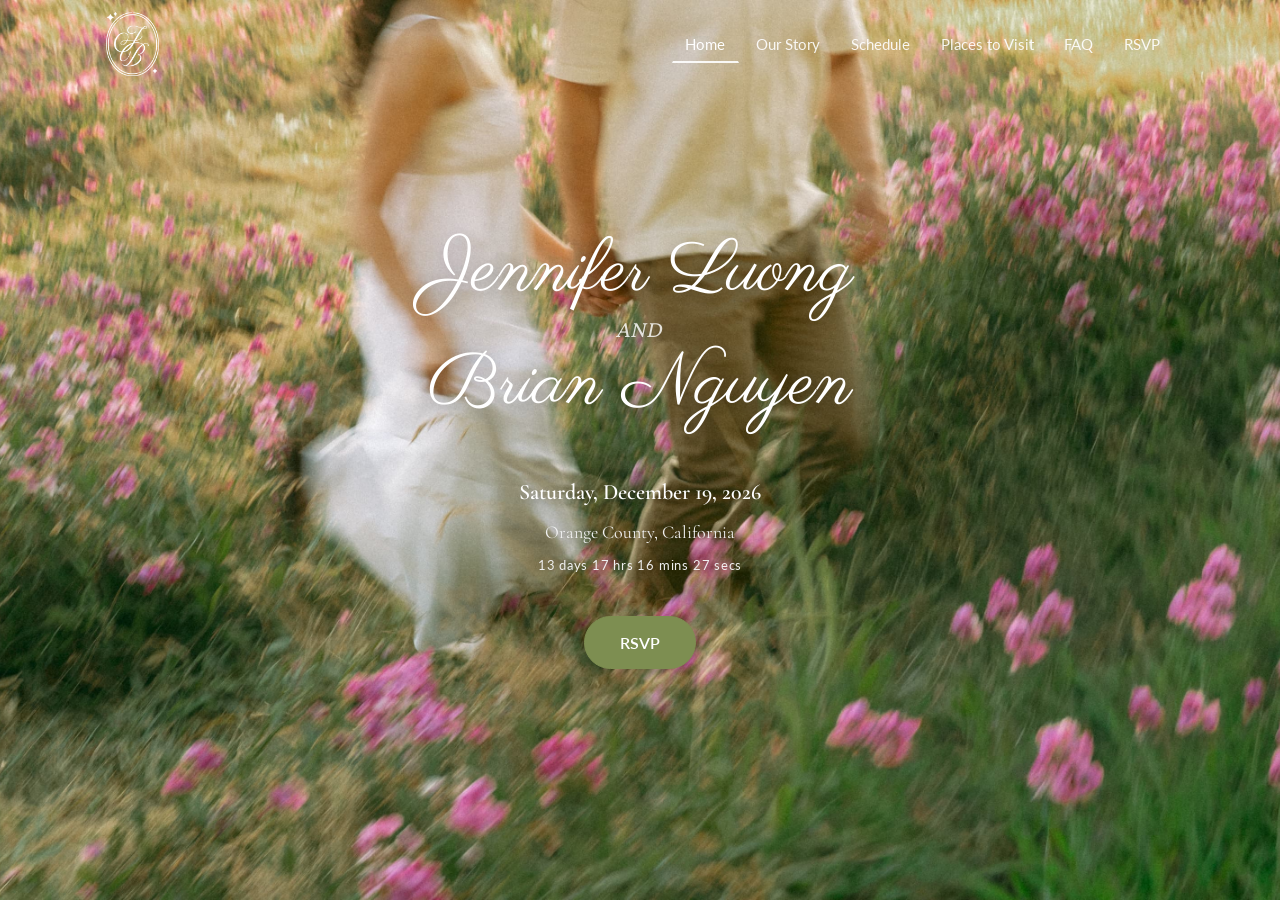
==== commit e8e77605: "Update index.html" ====
--- a/index.html
+++ b/index.html
@@ -9,7 +9,7 @@
   <!-- Social share preview -->
   <meta property="og:title" content="Jennifer & Brian's Wedding">
   <meta property="og:description" content="Jennifer and Brian's wedding details, story, schedule, FAQs, and RSVP.">
-  <meta property="og:image" content="https://jen-and-brian.github.io/assets/images/DSC05276.png">
+  <meta property="og:image" content="https://jen-and-brian.github.io/assets/images/DSC05276.jpg">
   <meta property="og:url" content="https://jen-and-brian.github.io">
 
   <link rel="preconnect" href="https://fonts.googleapis.com">
